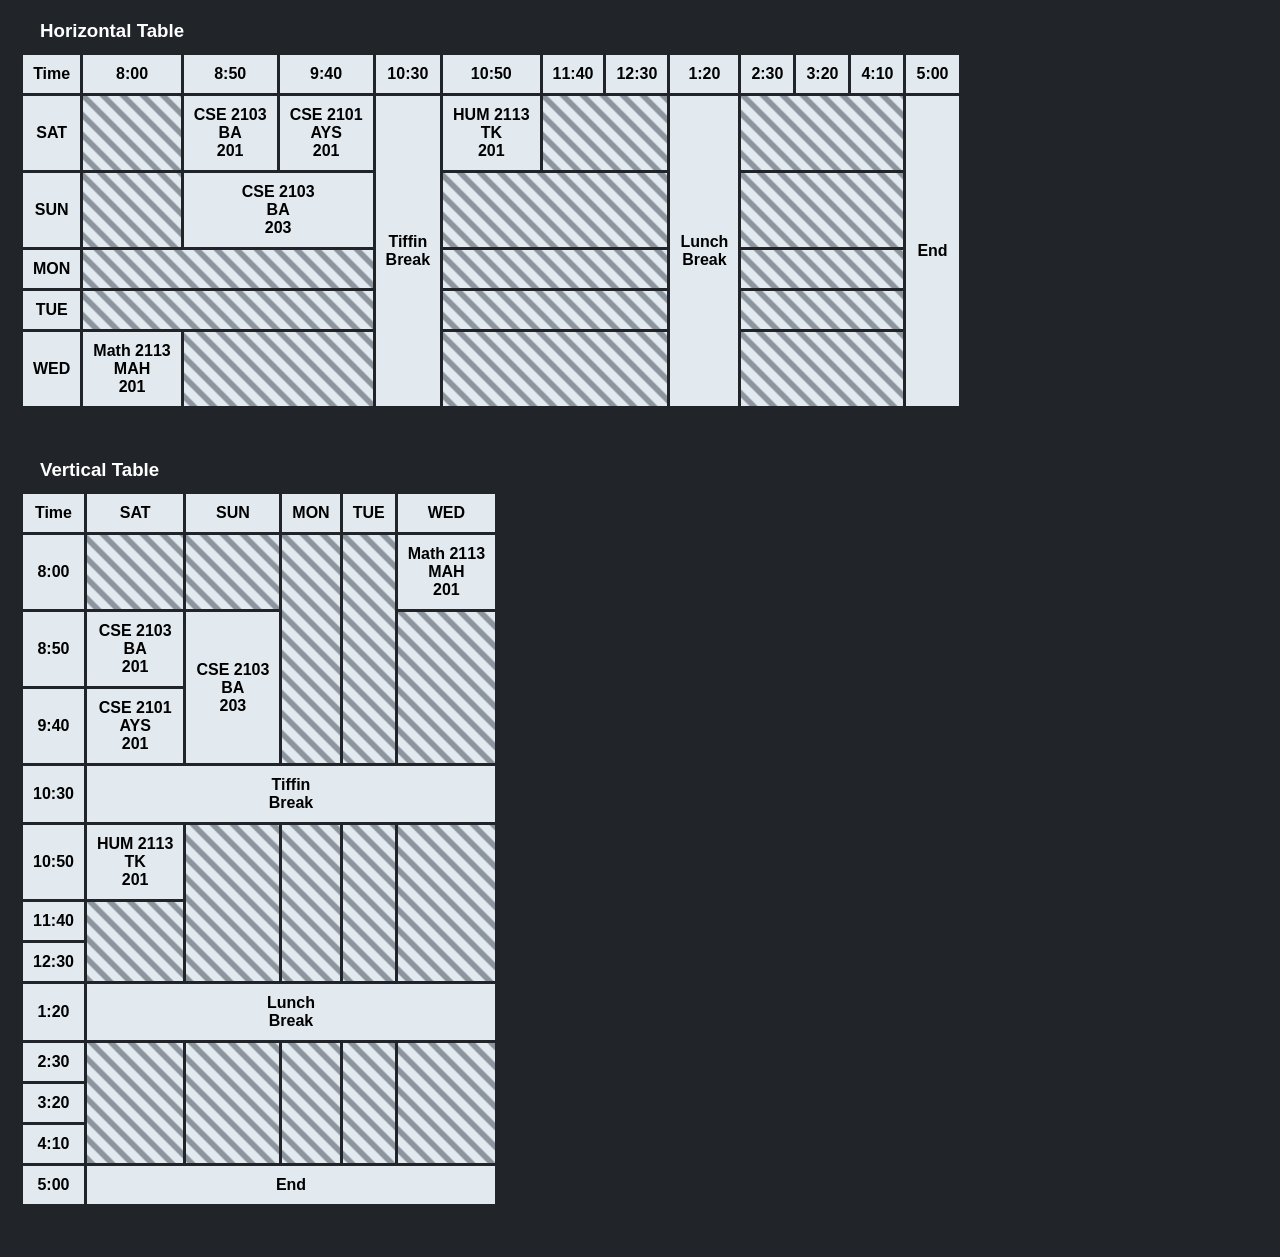
==== index.html @ dcc4ffda "Cleaning up before sending to github" ====
<!DOCTYPE html>
<html lang="en">
<head>
  <meta charset="UTF-8">
  <meta name="viewport" content="width=device-width, initial-scale=1.0">
  <title>Class Timetable</title>
	<script type="text/javascript" src="schedule.js"></script>
	<script type="text/javascript" src="tabler.js"></script>
	<link rel="stylesheet" href="style.css">
</head>
<body>
  <div id="main-wrapper">

		<div id="error-container" style="white-space: pre-wrap;"></div>

		<!-- <div class="table-container">
      <h3>Fake Table</h3>
      <table id="time-table-f" class="time-table">
        
      </table>
    </div> -->

    <div class="table-container">
      <h3>Horizontal Table</h3>
      <table id="time-table-h" class="time-table" border="1"></table>
    </div>



    <div class="table-container">
      <h3>Vertical Table</h3>
      <table id="time-table-v" class="time-table" border="1"></table>
    </div>
  </div>
</body>
</html>
---- style.css ----
:root {
	--bg-color: #212529;
	--table-bg-color: #e2eaf0;
	--table-border-color: var(--bg-color);
	--unfocus-color: #8c959e;

	--def-font: 'Segoe UI', Tahoma, Geneva, Verdana, sans-serif;
}

* {
	padding: 0;
	margin: 0;
}
body {
	padding: 0px;
	background-color: var(--bg-color);
}
h3 {
	margin-bottom: 10px;
	margin-left: 20px;
	font-family: var(--def-font);
	color: white;
}


#main-wrapper {
	margin: 20px;
}
.time-table, .time-table td, .time-table th {
	border: 3px solid var(--table-border-color);
	border-collapse: collapse;
}
.time-table {
	margin-bottom: 50px;
	/* background: radial-gradient(circle, #646d75 30%, #d9e1e7 30%) 0 0 / 12px 12px; */
	background: linear-gradient(
		45deg, 
		var(--unfocus-color)    10%,  var(--table-bg-color)   10%, 
		var(--table-bg-color)   40%,  var(--unfocus-color)    40%, 
		var(--unfocus-color)    60%,  var(--table-bg-color)   60%, 
		var(--table-bg-color)   90%,  var(--unfocus-color)    90%
	);
	background-size: 20px 20px;
	text-align: center;
}
.time-table td {
	background-color: var(--table-bg-color);
	font-family: var(--def-font);
	font-weight: 600;
}
.time-table td:empty {
	background-color: inherit;
}
.time-table th {
	background-color: var(--table-bg-color);
	font-family: var(--def-font);
}
.time-table tr td, th {
	padding: 10px;
}

.sche-CT {
	font-weight: bolder !important;
}

#error-container:empty { display: none; }
#error-container {
	display: block;
	color: white;
	font-family: 'Courier New', Courier, monospace;

	padding: 16px;
	background-color: #8d1f1f;
	border: 4px solid #ff0000;
	border-radius: 10px
}
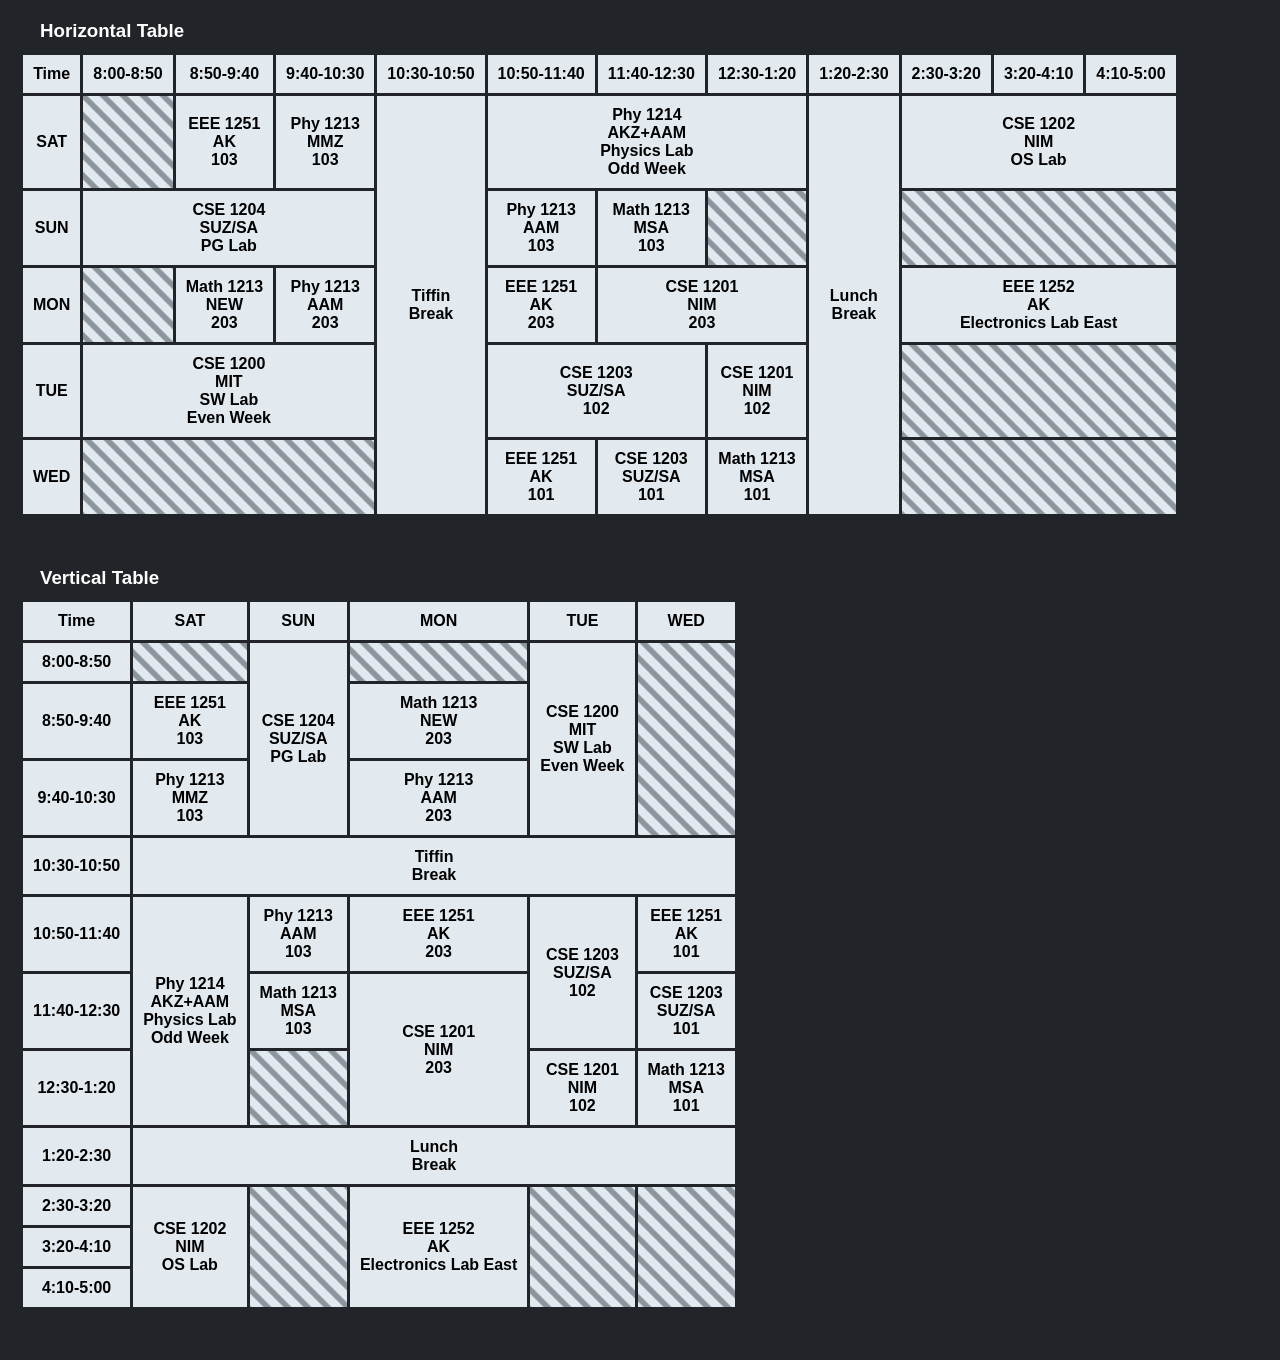
==== commit f648dd23: "Updating with 'main' branch" ====
--- a/index.html
+++ b/index.html
@@ -1,36 +1,31 @@
 <!DOCTYPE html>
 <html lang="en">
-<head>
-  <meta charset="UTF-8">
-  <meta name="viewport" content="width=device-width, initial-scale=1.0">
-  <title>Class Timetable</title>
-	<script type="text/javascript" src="schedule.js"></script>
-	<script type="text/javascript" src="tabler.js"></script>
-	<link rel="stylesheet" href="style.css">
-</head>
-<body>
-  <div id="main-wrapper">
+	<head>
+		<meta charset="UTF-8">
+		<meta name="viewport" content="width=device-width, initial-scale=1.0">
+		<title>Class Timetable</title>
+		<script type="text/javascript" src="schedule.json.js"></script>
+		<script type="text/javascript" src="tabler.js"></script>
+		<link rel="stylesheet" href="style_flat_white.css">
+	</head>
+	<body>
+		<div id="main-wrapper">
 
-		<div id="error-container" style="white-space: pre-wrap;"></div>
+			<div id="error-container" style="white-space: pre-wrap;"></div> <!-- DISPLAYS ERROR MESSAGES HERE -->
 
-		<!-- <div class="table-container">
-      <h3>Fake Table</h3>
-      <table id="time-table-f" class="time-table">
-        
-      </table>
-    </div> -->
+			<div class="table-container">
+				<h3 class="time-table-title">Horizontal Table</h3>
+				<table id="time-table-h" class="time-table">
+					<!-- AUTOMATICALLY GENERATES THE TABLE HERE -->
+				</table>
+			</div>
 
-    <div class="table-container">
-      <h3>Horizontal Table</h3>
-      <table id="time-table-h" class="time-table" border="1"></table>
-    </div>
-
-
-
-    <div class="table-container">
-      <h3>Vertical Table</h3>
-      <table id="time-table-v" class="time-table" border="1"></table>
-    </div>
-  </div>
-</body>
-</html>+			<div class="table-container">
+				<h3 class="time-table-title">Vertical Table</h3>
+				<table id="time-table-v" class="time-table">
+					<!-- AUTOMATICALLY GENERATES THE TABLE HERE -->
+				</table>
+			</div>
+		</div>
+	</body>
+</html>
--- a/style_flat_white.css
+++ b/style_flat_white.css
@@ -0,0 +1,78 @@
+:root {
+	--bg-color: #212529;
+	--table-bg-color: #e2eaf0;
+	--table-border-color: var(--bg-color);
+	--unfocus-color: #8c959e;
+
+	--def-font: 'Segoe UI', Tahoma, Geneva, Verdana, sans-serif;
+}
+
+* {
+	padding: 0;
+	margin: 0;
+}
+body {
+	padding: 0px;
+	background-color: var(--bg-color);
+}
+.time-table-title {
+	margin-bottom: 10px;
+	margin-left: 20px;
+	font-family: var(--def-font);
+	color: white;
+}
+
+
+#main-wrapper {
+	margin: 20px;
+}
+.time-table, .time-table td, .time-table th {
+	border: 3px solid var(--table-border-color);
+	border-collapse: collapse;
+}
+.time-table {
+	margin-bottom: 50px;
+	/* background: radial-gradient(circle, #646d75 30%, #d9e1e7 30%) 0 0 / 12px 12px; */
+	background: linear-gradient(
+		45deg, 
+		var(--unfocus-color)    10%,  var(--table-bg-color)   10%, 
+		var(--table-bg-color)   40%,  var(--unfocus-color)    40%, 
+		var(--unfocus-color)    60%,  var(--table-bg-color)   60%, 
+		var(--table-bg-color)   90%,  var(--unfocus-color)    90%
+	);
+	background-size: 20px 20px;
+	text-align: center;
+}
+.time-table td {
+	background-color: var(--table-bg-color);
+	font-family: var(--def-font);
+	font-weight: 600;
+}
+.time-table th {
+	background-color: var(--table-bg-color);
+	font-family: var(--def-font);
+}
+.time-table tr td, th {
+	padding: 10px;
+}
+.card-type-free {
+	background-color: inherit !important;
+}
+
+#error-container:empty { display: none; }
+#error-container {
+	display: block;
+	width: fit-content;
+	color: white;
+	font-family: 'Courier New', Courier, monospace;
+
+	padding: 16px;
+	background-color: #8d1f1f;
+	border: 4px solid #ff0000;
+	border-radius: 10px
+}
+
+#error-header {
+	background-color: #ff9900;
+	color: black;
+}
